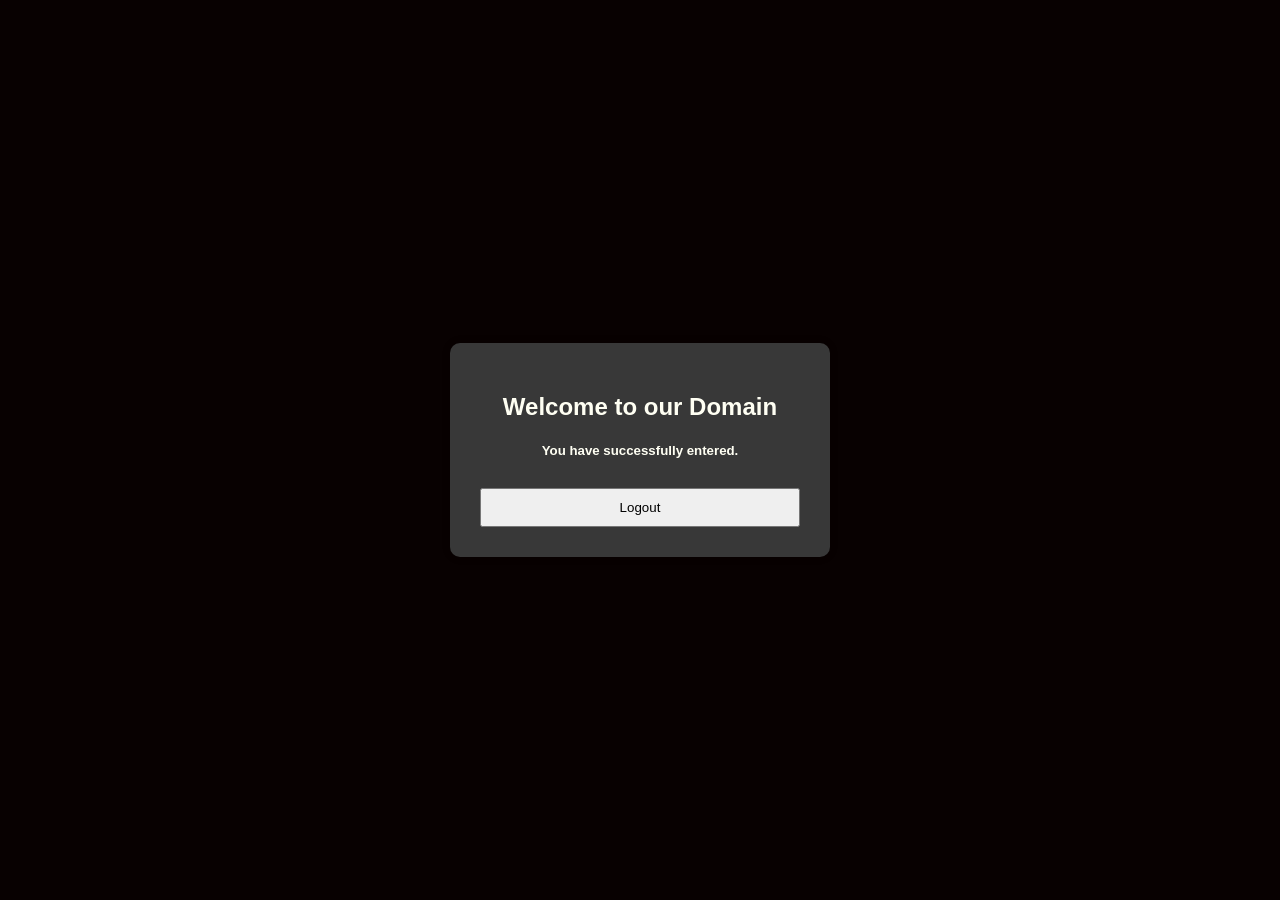
==== frontend/dashboard.html @ a839a3aa "first commit" ====
<!doctype html>
<html lang="en">
  <head>
    <meta charset="UTF-8" />
    <meta name="viewport" content="width=device-width, initial-scale=1.0" />
    <title>Dashboard</title>
    <link rel="stylesheet" href="style.css">
  </head>
    <body>
        <div class="container">
        <center>
            <section>
                <h1>Welcome to our Domain</h1>
                <h5>You have successfully entered.</h5>
                
                <button onclick="logout()">Logout</button>
            </section>
        </center>
        </div>

        <script>
        function logout() {
            localStorage.removeItem("token");
            window.location.href = "index.html";
        }
        </script>
    </body>
    </html>
---- frontend/style.css ----
body {
    font-family: Arial, sans-serif;
    background: #080101;
    display: flex;
    justify-content: center;
    align-items: center;
    height: 100vh;
    margin: 0;
  }
  
  .container {
    background: rgb(56, 56, 56);
    color: #fffff3;
    padding: 30px;
    width: 320px;
    border-radius: 10px;
    box-shadow: 0 0 10px rgba(0, 0, 0, 0.1);
  }
  
  h2 {
    text-align: center;
  }
  
  input {
    width: 100%;
    padding: 10px;
    margin: 8px 0;
    box-sizing: border-box;
  }
  
  button {
    width: 100%;
    padding: 10px;
    margin-top: 8px;
    cursor: pointer;
    transition: 0.5s;
  }
  
  button:hover {
    transition: 0.5s;
    transform: scale(1.04);
  }
  
  #message {
    margin-top: 15px;
    text-align: center;
  }
  
  /* .dashback{
    background-color: rgb(140, 158, 173);
    
  } */
  
  .dashdiv{
    background: rgb(56, 56, 56);
    color: #fffff3;
    padding: 30px;
    width: 320px;
    border-radius: 10px;
    box-shadow: 0 0 10px rgba(0, 0, 0, 0.185);
  }
  
  .pfp{
    width: 150px;
    height: 150px;
    border-radius: 50%;
    /* object-fit: cover; */
    transition: 0.5s;
  }
  
  .pfp:hover{
    transition: 0.5s;
    transform: scale(1.09);
    box-shadow: 0 0 50px rgba(250, 22, 53, 0.438);
  }
  
  a{
    color: white;
    transition: 0.5s;
    text-decoration: none;
  }
  
  a:hover{
    color: rgb(255, 77, 77);
  }
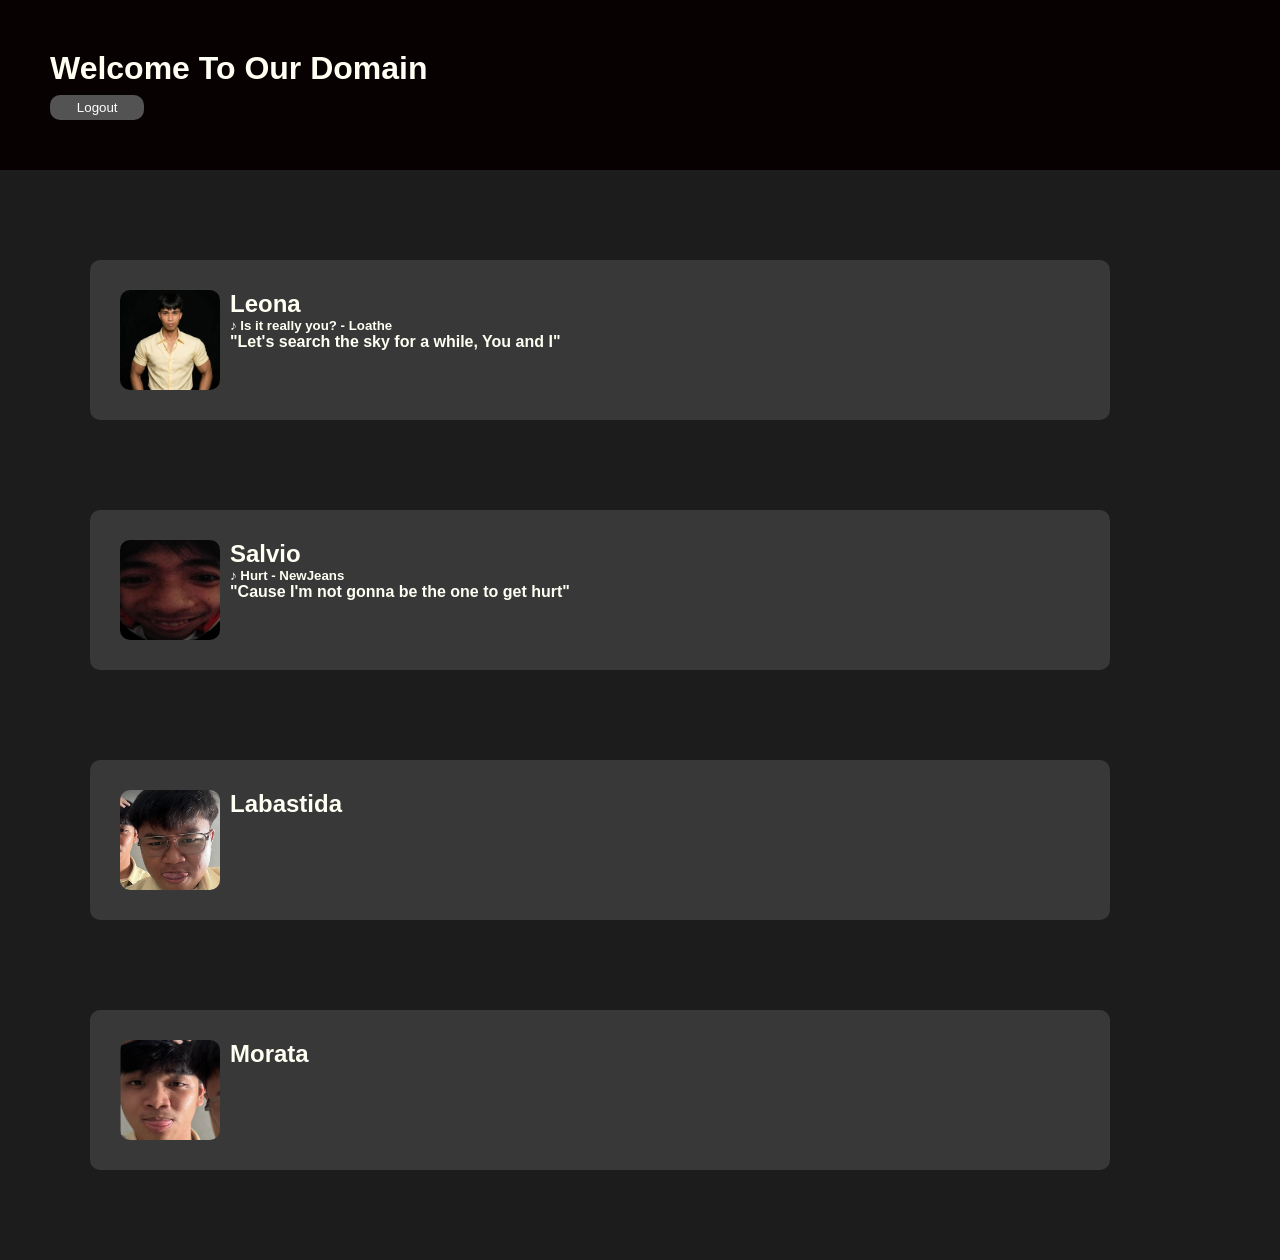
==== commit 76f7fb9e: "pics commit" ====
--- a/frontend/dashboard.html
+++ b/frontend/dashboard.html
@@ -4,25 +4,57 @@
     <meta charset="UTF-8" />
     <meta name="viewport" content="width=device-width, initial-scale=1.0" />
     <title>Dashboard</title>
-    <link rel="stylesheet" href="style.css">
+    <link rel="stylesheet" href="styledash.css">
   </head>
-    <body>
-        <div class="container">
-        <center>
-            <section>
-                <h1>Welcome to our Domain</h1>
-                <h5>You have successfully entered.</h5>
-                
-                <button onclick="logout()">Logout</button>
-            </section>
-        </center>
+<body>
+    <header>
+        <h1>Welcome To Our Domain</h1>
+        <button onclick="logout()">Logout</button>
+    </header>
+
+    <section class="bod">
+        <div class="leona">
+            <img class="pic" src="images/leona.jpg" width="100" height="100">
+            <texts>
+                <h1>Leona</h1>
+                <dl>
+                    <dt><h5>♪ Is it really you? - Loathe</h5></dt>
+                    <dd><h4>"Let's search the sky for a while, You and I"
+                    </h4></dd>
+                </dl>
+            </texts>
         </div>
 
-        <script>
-        function logout() {
-            localStorage.removeItem("token");
-            window.location.href = "index.html";
-        }
-        </script>
-    </body>
-    </html>+        <div class="salvio">
+            <img class="pic" src="images/darryl.jpg" width="100" height="100">
+            <texts>
+                <h1>Salvio</h1>
+                <dl>
+                    <dt><h5>♪ Hurt - NewJeans</h5></dt>
+                    <dd><h4>"Cause I'm not gonna be the one to get hurt"</h4></dd>
+                </dl>
+            </texts>
+        </div>
+
+        <div class="jay">
+            <img class="pic" src="images/jay.png" width="100" height="100">
+            <texts>
+                <h1>Labastida</h1>
+            </texts>
+        </div>
+
+        <div class="jet">
+            <img class="pic" src="images/jet.png" width="100" height="100">
+            <texts>
+                <h1>Morata</h1>
+            </texts>
+        </div>
+    </section>
+  <script>
+  function logout() {
+      localStorage.removeItem("token");
+      window.location.href = "index.html";
+  }
+   </script>
+</body>
+</html>
--- a/frontend/styledash.css
+++ b/frontend/styledash.css
@@ -0,0 +1,122 @@
+*{
+    padding: 0px;
+    margin: 0px;
+    font-family: Arial, sans-serif;
+}
+header {
+    margin: 0px;
+    padding: 50px;
+    font-family: Arial, sans-serif;
+    background: #080101;
+    color: #fffff3;
+    justify-content: center;
+    align-items: center;
+  }
+
+
+  button {
+    width: 8%;
+    padding: 5px;
+    margin-top: 8px;
+    cursor: pointer;
+    transition: 0.5s;
+    border-radius: 10px;
+    border: none;
+    color: white;
+    background-color: #535353;
+  }
+  
+  button:hover {
+    transition: 0.5s;
+    transform: scale(1.04);
+    background-color: rgb(196, 65, 65);
+  }
+
+  body{
+    font-family: Arial, sans-serif;
+    background-color: #1d1c1c;
+  }
+
+  .leona {
+    font-family: Arial, sans-serif;
+    background: rgb(56, 56, 56);
+    color: #fffff3;
+    padding: 30px;
+    margin: 90px;
+    border-radius: 10px;
+    display: flex;
+    gap: 10px;
+    max-width: 75%;
+    transition: 0.5s;
+  }
+
+  .leona:hover{
+    transition: 0.5s;
+    background-color: rgb(56, 112, 45);
+    transform: scale(1.02);
+    
+  }
+
+  .salvio {
+    font-family: Arial, sans-serif;
+    background: rgb(56, 56, 56);
+    color: #fffff3;
+    padding: 30px;
+    margin: 90px;
+    border-radius: 10px;
+    display: flex;
+    gap: 10px;
+    max-width: 75%;
+    transition: 0.5s;
+  }
+
+  .salvio:hover{
+    transition: 0.5s;
+    background-color: rgb(56, 98, 145);
+    transform: scale(1.02);
+    
+  }
+
+  .jay {
+    font-family: Arial, sans-serif;
+    background: rgb(56, 56, 56);
+    color: #fffff3;
+    padding: 30px;
+    margin: 90px;
+    border-radius: 10px;
+    display: flex;
+    gap: 10px;
+    max-width: 75%;
+    transition: 0.5s;
+  }
+
+  .jay:hover{
+    transition: 0.5s;
+    background-color: rgb(83, 83, 83);
+    transform: scale(1.02);
+    
+  }
+
+  .jet {
+    font-family: Arial, sans-serif;
+    background: rgb(56, 56, 56);
+    color: #fffff3;
+    padding: 30px;
+    margin: 90px;
+    border-radius: 10px;
+    display: flex;
+    gap: 10px;
+    max-width: 75%;
+    transition: 0.5s;
+  }
+
+  .jet:hover{
+    transition: 0.5s;
+    background-color: rgb(83, 83, 83);
+    transform: scale(1.02);
+    
+  }
+
+  .pic{
+    border-radius: 10px;
+  }
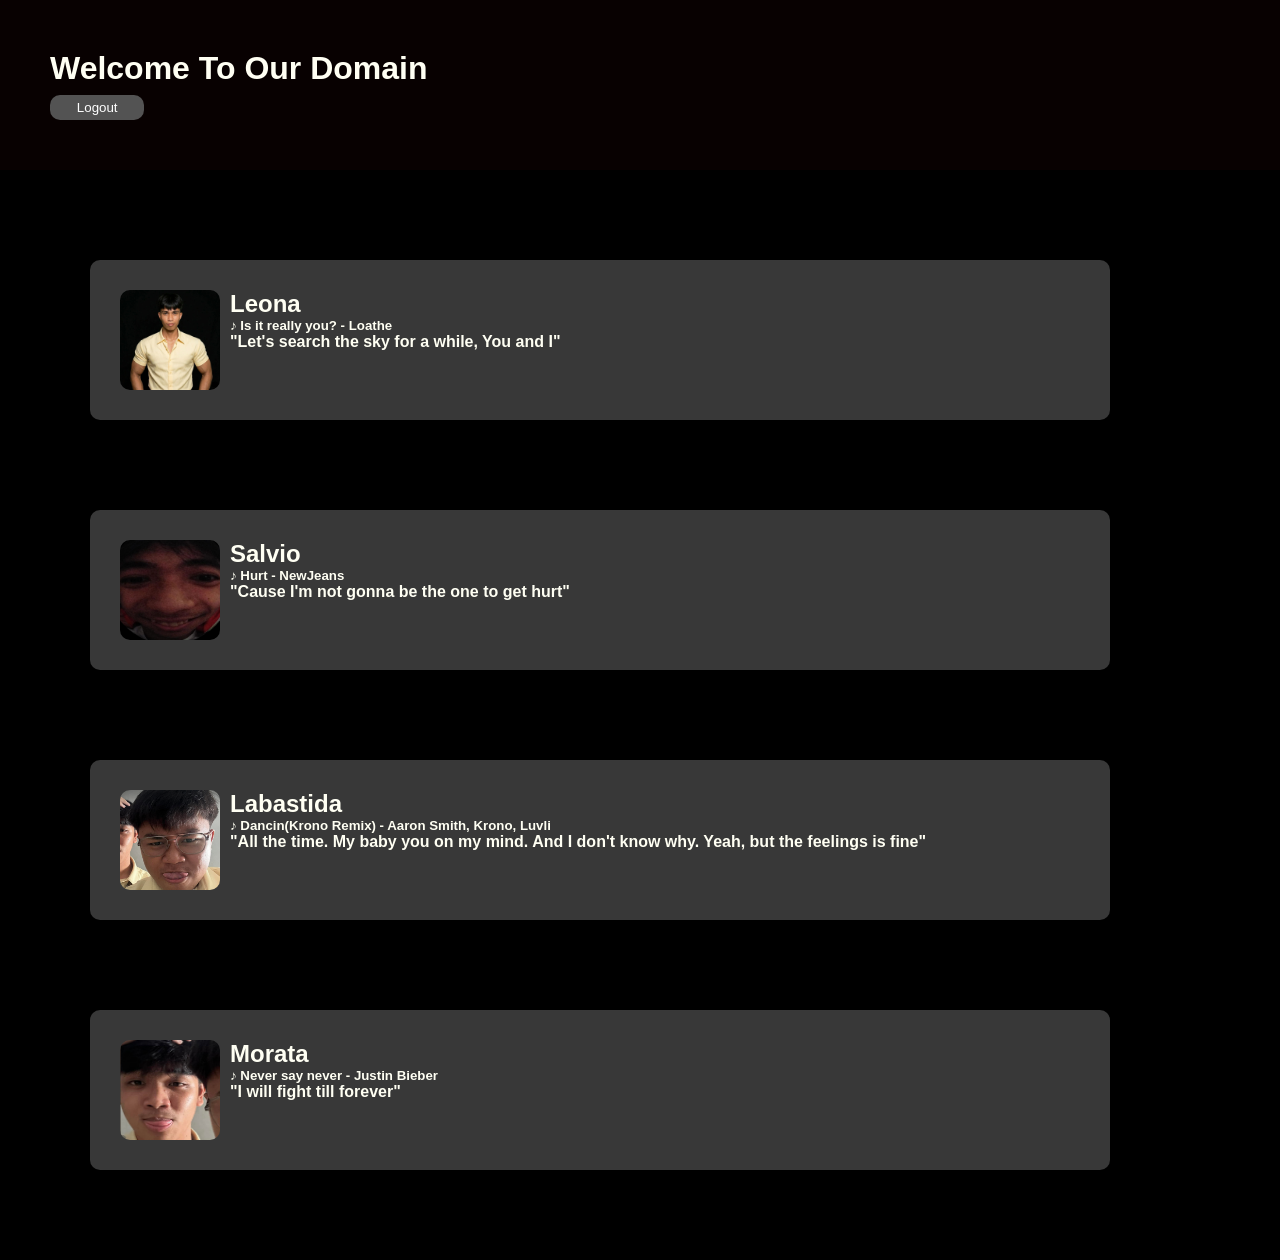
==== commit c27dc05c: "pics commit" ====
--- a/frontend/dashboard.html
+++ b/frontend/dashboard.html
@@ -40,6 +40,10 @@
             <img class="pic" src="images/jay.png" width="100" height="100">
             <texts>
                 <h1>Labastida</h1>
+                <dl>
+                    <dt><h5>♪ Dancin(Krono Remix) - Aaron Smith, Krono, Luvli</h5></dt>
+                    <dd><h4>"All the time. My baby you on my mind. And I don't know why. Yeah, but the feelings is fine"</h4></dd>
+                </dl>
             </texts>
         </div>
 
@@ -47,9 +51,14 @@
             <img class="pic" src="images/jet.png" width="100" height="100">
             <texts>
                 <h1>Morata</h1>
+                <dl>
+                    <dt><h5>♪ Never say never - Justin Bieber</h5></dt>
+                    <dd><h4>"I will fight till forever"</h4></dd>
+                </dl>
             </texts>
         </div>
     </section>
+
   <script>
   function logout() {
       localStorage.removeItem("token");
--- a/frontend/styledash.css
+++ b/frontend/styledash.css
@@ -13,6 +13,11 @@
     align-items: center;
   }
 
+body {
+  background-image: url('https://media2.giphy.com/media/v1.Y2lkPTc5MGI3NjExcnYxY3MybTN4dnk5NGEyNWRhOXBkNHQyMG94cGg0bTVsZWcwMTdhNyZlcD12MV9pbnRlcm5hbF9naWZfYnlfaWQmY3Q9Zw/LLYMoDblVhhjvjRBtj/giphy.gif');
+  background-size: cover;
+  background-color: black;
+}   
 
   button {
     width: 8%;
@@ -32,10 +37,7 @@
     background-color: rgb(196, 65, 65);
   }
 
-  body{
-    font-family: Arial, sans-serif;
-    background-color: #1d1c1c;
-  }
+
 
   .leona {
     font-family: Arial, sans-serif;
@@ -92,7 +94,7 @@
 
   .jay:hover{
     transition: 0.5s;
-    background-color: rgb(83, 83, 83);
+    background-color: rgb(118, 119, 61);
     transform: scale(1.02);
     
   }
@@ -112,7 +114,7 @@
 
   .jet:hover{
     transition: 0.5s;
-    background-color: rgb(83, 83, 83);
+    background-color: rgb(124, 44, 44);
     transform: scale(1.02);
     
   }
